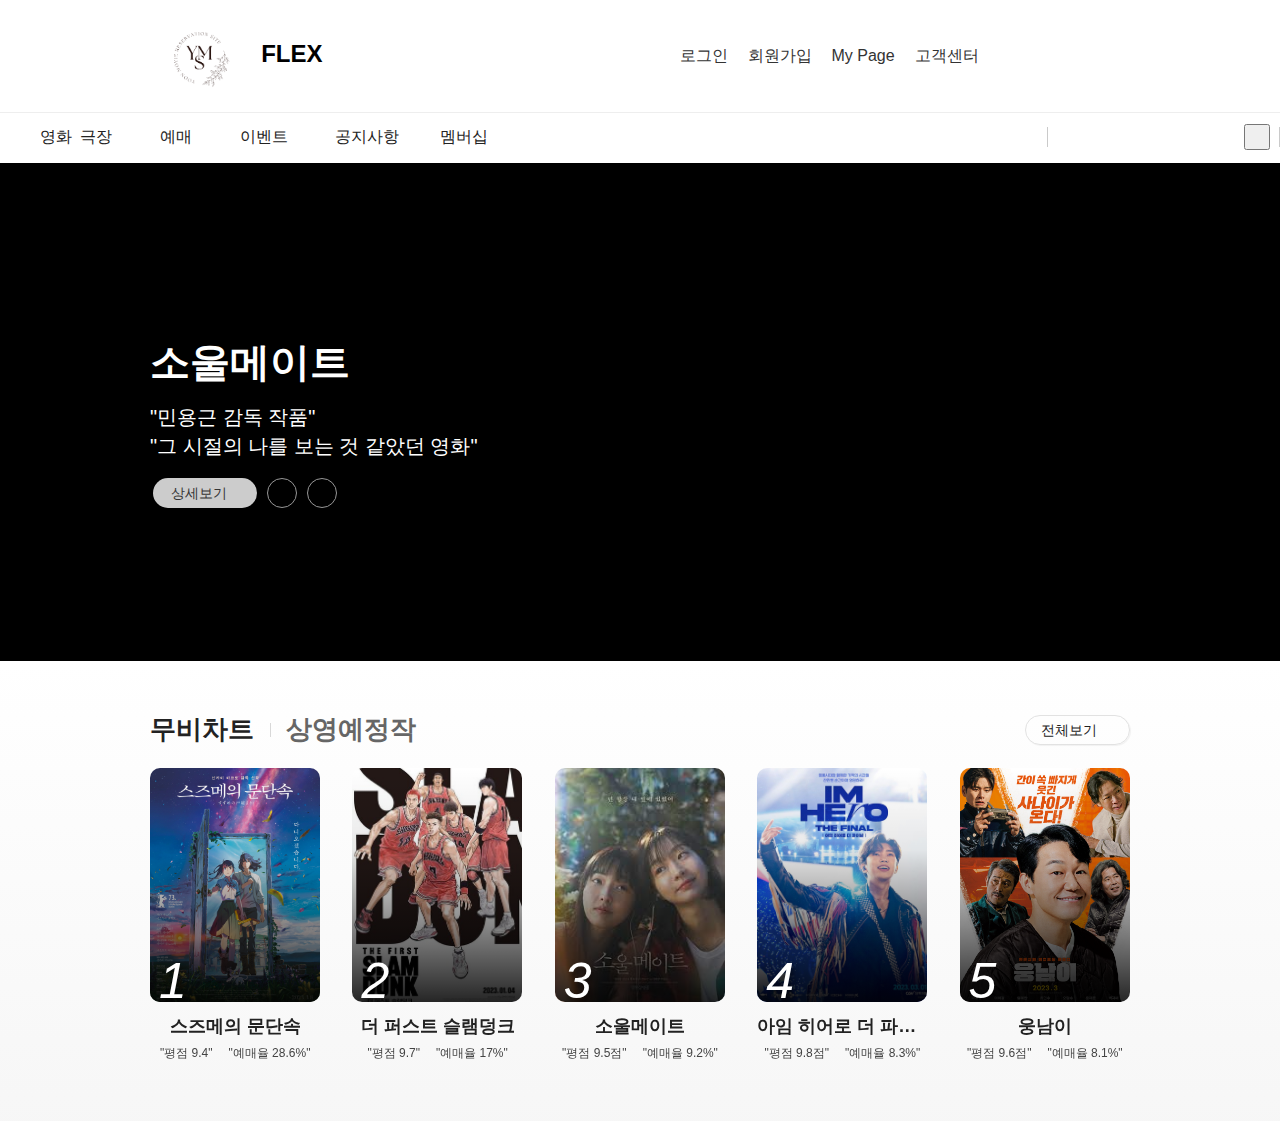
==== My Project.html @ 5006ddb6 "웹사이트 구축 데모" ====
<!DOCTYPE html>
<html>

<head>
  <meta charset="UTF-8">
  <title>movie</title>
  <link rel="stylesheet" href="./css/header.css">
  <link rel="stylesheet" href="./css/nav.css">
  <link rel="stylesheet" href="./css/mainpage.css">
</head>

<body>
  <div class="header">
    <div class="header_content">
      <div class="content">
        <h1 onclick>
          <a href="index.html">
            <img src="./img/영화관 로고.png" alt="영화관 로고">
          </a>
          <span>FLEX</span>
        </h1>
        <ul class="user_info">
          <li><a href="loginpage.html">로그인</a></li>
          <li><a href="#">회원가입</a></li>
          <li><a href="#">My Page</a></li>
          <li><a href="#">고객센터</a></li>
        </ul>
      </div>
    </div>
    <div class="nav" style="left: 0px;">
      <div class="contents">
        <h1><a href="/" tabindex="-1">
          </a>
        </h1>
        <ul>
          <li>
            <h2><a href="movies.html">영화</a></h2>
          </li>
          <li>
            <h2><a href="theaters.html">극장</a></h2>
          </li>
          <li>
            <h2><a href="reservation.html">예매</a></h2>
          </li>
          <li>
            <h2><a href="event.html">이벤트</a></h2>
          </li>
          <li>
            <h2><a href="notice.html">공지사항</a></h2>
          </li>
          <li>
            <h2><a href="member.html">멤버십</a></h2>
          </li>
        </ul>
        <div class="search_wrap">
          <label for="search">
            <input type="text" id="header_keyword" value>
            <input type="hidden" id="header_ad_keyword" name="header_ad_keyword">
            <button type="button" class="btn_search" id="btn_header_search">검색</button>
          </label>
        </div>
      </div>
    </div>
  </div>

  <div id="contaniner" class>
    <div id="freeview" class="MovieSelection">
      <div class="contents">
        <div class="video_wrap">
          <video autoplay muted>
            <source src="./video/86884_212707_1200_128_960_540.mp4" type="video/mp4">
          </video>
          <strong id="movie name" class="Movie_title">소울메이트</strong>
          <span id="movie actor" class="Movie_txt">
            "민용근 감독 작품"
            <br>
            "그 시절의 나를 보는 것 같았던 영화"
          </span>
          <div class="Movie_controller">
            <a href="#" id="movie_url" class="btn_view">상세보기</a>
            <a href="#none" id="movie_stop" class="btn_stop">Stop</a>
            <a href="#none" id="movie_sound" class="btn_sound">Sound</a>
          </div>
        </div>
      </div>
    </div>

    <div class="movie_chart_wrap">
      <div class="contents">
        <div class="movie_chart_btn">
          <div class="chart_btn">
            <h3><a href="#none" class="active" id="btn_movie">무비차트</a>
            </h3>
            <h3><a href="#none" id="btn_reser_movie">상영예정작</a>
            </h3>
          </div>
          <a href="movies.html" id="btn_all_movie" class="btn_allview">전체보기</a>
        </div>
        <div class="swiper moviechart_list swiper-container-initalized swiper-container-horizontal" id="moviechart_list" style="display: block;">
          <div class="swiper_chart" style="transform: translate3d(0px, 0px, 0px); transition-duration: 0ms;">
            <div class="swiper-slide" style="width: 170.4px; margin-right: 32px;">
              <div class="img_wrap" data-scale="false">
                <img src="./img/3a684ccaeb7aeac8e3f060ffe7249f7fe039443a.jpg" alt="스즈메의 문단속" onerror="errorImg(this)">
                <div class="short_chart_btn">
                  <a href="#" onclick="gaEventLog('PC_메인', '무비차트_예매하기', '스즈메의 문단속')" class="btn_detail">상세보기</a>
                  <a href="#" onclick="gaEventLog('PC_메인', '무비차트_예매하기', '스즈메의 문단속')" class="btn_ticketing">예매하기</a>
                </div>
              </div>
              <div class="short_chart_info">
                <strong class="movie_name">스즈메의 문단속</strong>
                <span>
                  "평점 9.4"
                </span>
                <span>
                  "예매율 28.6%"
                </span>
              </div>
            </div>
            <div class="swiper-slide" style="width: 170.4px; margin-right: 32px;">
              <div class="img_wrap" data-scale="false">
                <img src="./img/더_퍼스트_슬램덩크_포스터.jpg" alt="더 퍼스트 슬램덩크" onerror="errorImg(this)">
                <div class="short_chart_btn">
                  <a href="#" onclick="gaEventLog('PC_메인', '무비차트_예매하기', '더 퍼스트 슬램덩크')" class="btn_detail">상세보기</a>
                  <a href="#" onclick="gaEventLog('PC_메인', '무비차트_예매하기', '더 퍼스트 슬램덩크')" class="btn_ticketing">예매하기</a>
                </div>
              </div>
              <div class="short_chart_info">
                <strong class="movie_name">더 퍼스트 슬램덩크</strong>
                <span>
                  "평점 9.7"
                </span>
                <span>
                  "예매율 17%"
                </span>
              </div>
            </div>
            <div class="swiper-slide" style="width: 170.4px; margin-right: 32px;">
              <div class="img_wrap" data-scale="false">
                <img src="./img/소울메이트.jpg" alt="소울메이트" onerror="errorImg(this)">
                <div class="short_chart_btn">
                  <a href="#" onclick="gaEventLog('PC_메인', '무비차트_예매하기', '소울메이트')" class="btn_detail">상세보기</a>
                  <a href="#" onclick="gaEventLog('PC_메인', '무비차트_예매하기', '소울메이트')" class="btn_ticketing">예매하기</a>
                </div>
              </div>
              <div class="short_chart_info">
                <strong class="movie_name">소울메이트</strong>
                <span>
                  "평점 9.5점"
                </span>
                <span>
                  "예매율 9.2%"
                </span>
              </div>
            </div>
            <div class="swiper-slide" style="width: 170.4px; margin-right: 32px;">
              <div class="img_wrap" data-scale="false">
                <img src="./img/아임 히어로.jpg" alt="아임 히어로 더 파이널" onerror="errorImg(this)">
                <div class="short_chart_btn">
                  <a href="#" onclick="gaEventLog('PC_메인', '무비차트_예매하기', '아임 히어로 더 파이널')" class="btn_detail">상세보기</a>
                  <a href="#" onclick="gaEventLog('PC_메인', '무비차트_예매하기', '아임 히어로 더 파이널')" class="btn_ticketing">예매하기</a>
                </div>
              </div>
              <div class="short_chart_info">
                <strong class="movie_name">아임 히어로 더 파이널</strong>
                <span>
                  "평점 9.8점"
                </span>
                <span>
                  "예매율 8.3%"
                </span>
              </div>
            </div>
            <div class="swiper-slide" style="width: 170.4px; margin-right: 32px;">
              <div class="img_wrap" data-scale="false">
                <img src="./img/웅남이.jpg" alt="웅남이" onerror="errorImg(this)">
                <div class="short_chart_btn">
                  <a href="#" onclick="gaEventLog('PC_메인', '무비차트_예매하기', '웅남이')" class="btn_detail">상세보기</a>
                  <a href="#" onclick="gaEventLog('PC_메인', '무비차트_예매하기', '웅남이')" class="btn_ticketing">예매하기</a>
                </div>
              </div>
              <div class="short_chart_info">
                <strong class="movie_name">웅남이</strong>
                <span>
                  "평점 9.6점"
                </span>
                <span>
                  "예매율 8.1%"
                </span>
              </div>
            </div>
          </div>
        </div>
      </div>
    </div>
  </div>



  <footer>
    <!-- 웹 페이지 하단에 추가 정보나 저작권 등을 포함할 수 있는 푸터 영역 -->
  </footer>
</body>

</html>
---- css/header.css ----
.header {
  position: relative;
  z-index: 101;
}

.header_content {
  border-bottom: 1px solid #eee;
  background-color: #fff; /* 배경색 지정 */
}

.header_content .content {
  display: flex;
  justify-content: space-between;
  padding: 30px 6px 25px 5;
  background-color: #fff;
}

.header .content {
  width: 991px;
  height: 112px;
  margin: 0 auto;
  align-items: center;
}


.header .content h1 {
  font-size: 24px;
  font-weight: bold;
  margin: 0;
}

.header .content h1 a {
  display: inline-block;
  vertical-align: middle;
}

.header .content h1 a span {
  width: 157.91px;
  height: 24px;
  font-size: 16px;
  font-weight: normal;
}

.header .content h1 a img{
  display: block;
  width: 110px;
  height: 110px;
  object-fit: contain;
}
.header .user_info {
  width: 456px;
  height: 57px;
  list-style: none;
  margin: 0;
  padding: 0;
  display: flex;
  float: right;
  align-items: center;
}

.header .user_info li {
  margin-left: 20px;
}

.header .user_info li:first-child {
  margin-left: 0;
}

.header .user_info li a {
  color: #333;
  text-decoration: none;
  font-size: 16px;
}

html, body, div, span, applet, object, iframe, h1, h2, h3, h4, h5, h6, p, blockquote, pre, a, abbr, acronym, address, big, cite, code, del, dfn, em, font, img, ins, kbd, q, s, samp, small, strike, strong, sub, sup, tt, var, dl, dt, dd, ol, ul, li, fieldset, form, label, legend, table, caption, tbody, tfoot, thead, tr, th, td {
  font-family: 'Noto Sans KR', 'CJONLYONENEW', '맑은 고딕', '돋움', Dotum, sans-serif;
  font-size: 100%;
  margin: 0;
  padding: 0;
  border: 0;
  vertical-align: baseline;
  word-break: break-all;
}

video {
    object-fit: contain;
    overflow-clip-margin: content-box;
    overflow: clip;
}

ul {
    display: block;
    list-style-type: disc;
    margin-block-start: 1em;
    margin-block-end: 1em;
    margin-inline-start: 0px;
    margin-inline-end: 0px;
    padding-inline-start: 40px;
}
---- css/nav.css ----
.nav {
  top: 113px;
  left: 0;
  width: 100%;
  height: 40px;
  padding: 5px 0;
  background-color: #fff;
}

.nav .contents {

  position: relative;

}

.nav h1 {
  display: none;
}

.nav ul {
  display: inline-flex;
  list-style: none;
}

.nav ul li {
  width: 162px;
  height: 40px;
  padding: 20px 0;
}

li{
  text-align: -webkit-match-parent;
  display: list-item;
}

.nav ul li:first-child {
  width: 137px;
}

.nav ul li h2 {
  position: absolute;
  top: 7px;
}

.nav ul li:nth-child(2) h2 {
  left: 80px;
}

.nav ul li:nth-child(3) h2 {
  left: 160px;
}

.nav ul li:nth-child(4) h2 {
  left: 240px;
}

.nav ul li:nth-child(5) h2 {
  left: 335px;
}

.nav ul li:nth-child(6) h2 {
  left: 440px;
}

.nav ul li h2 a {
  color: #222;
  text-decoration: none;
  font-size: 16px;
  font-weight: 500;
  line-height: 1.500em;
}

.nav .search_wrap {
  display: inline-flex;
  position: absolute;
  right: 0;
  top: 7px;
  padding: 0 36px 0 10px;
  align-items: center;
}

label {
  cursor: default;
}

.search_wrap::before{
  content: "";
  position: absolute;
  left: 0;
  top: 2px;
  width: 1px;
  height: 20px;
  background-color: #cacaca;
}

.nav .search_wrap label {
  display: block;
}

input[type="text"]{
  display: inline-block;
}

.nav .search_wrap input[type="text"] {
  width: 180px;
  height: auto;
  padding: 0 0 0 7px;
  font-size: 16px;
  color: #222;
  line-height: 1.500em;
  border: none;
}

input[type="hidden" i] {
  appearance: none;
  background-color: initial;
  cursor: default;
  display: none !important;
  padding: initial;
  border: initial;
}

.search_wrap .btn_search {
  display: block;
  position: absolute;
  right: 10px;
  top: -1px;
  width: 26px;
  height: 26px;
  font-size: 0;
  line-height: 0;
}

.search_wrap::after{
  content: "";
  position: absolute;
  right: 0;
  top: 2px;
  width: 1px;
  height: 20px;
  background-color: #cacaca;
}
---- css/mainpage.css ----
#contaniner{
    position: relative;
    width: 100%;
    z-index: 7;
}

.MovieSelection{
    position: relative;
    height: 498px;
    background-color: #000;
}

#contaniner .contents{
    width: 980px;
    height: 100%;
    margin: 0 auto;
}

.MovieSelection .contents .video_wrap {
    overflow: hidden;
    position: relative;
    width: 100%;
    height: 100%;
}

.MovieSelection .contents .video_wrap video {
    position: relative;
    width: 100%;
    height: 100%;
    transform: scale(1.35);
    z-index: 1;
}

.MovieSelection .contents .Movie_title{
    position: absolute;
    top: 170px;
    left: 0;
    font-weight: 700;
    font-size: 40px;
    color: #fff;
    line-height: 1.450em;
    text-shadow: 2px 2px 4px rgba(0, 0, 0, 0.72);
    z-index: 2;
    pointer-events: none;
}

.MovieSelection .contents .Movie_txt{
    overflow: hidden;
    position: absolute;
    top: 240px;
    left: 0;
    max-width: 100%;
    font-size: 20px;
    color: #fff;
    line-height: 1.450em;
    text-overflow: ellipsis;
    z-index: 3;
    pointer-events: none;
}

.MovieSelection .contents .Movie_controller{
    display: inline-flex;
    position: absolute;
    top: 315px;
    left: 3px;
    z-index: 4;
}

.MovieSelection .contents .Movie_controller .btn_view{
    display: block;
    padding: 5px 30px 5px 18px;
    font-size: 14px;
    color: #343434;
    line-height: 1.429em;
    background: rgba(255, 255, 255, 0.8) url(C:/dev/Python/movie/img/화살표.png) calc(100% - 11px) center/8px 13px scroll no-repeat;
    border-radius: 15px;
}

.MovieSelection .contents .Movie_controller .btn_stop{
    display: block;
    margin-left: 10px;
    width: 28px;
    height: 28px;
    font-size: 0;
    background: transparent url(C:/dev/Python/movie/img/재생.jpg) center/18px scroll no-repeat;
    border: 1px solid #979797;
    border-radius: 50%;
}

.MovieSelection .contents .Movie_controller .btn_sound{
    display: block;
    margin-left: 10px;
    width: 28px;
    height: 28px;
    font-size: 0;
    background: transparent;
    border: 1px solid #979797;
    border-radius: 50%;
}

.movie_chart_wrap{
    clear: none;
    float: none;
    background-image: linear-gradient(to bottom, rgba(255, 255, 255, 1), rgba(232, 232, 232, 0.37));
}

.movie_chart_wrap .contents{
    overflow: hidden;
    padding: 50px 30px 60px;
}

.movie_chart_btn{
    display: flex;
    align-items: center;
    justify-content: space-between;
    margin-bottom: 20px;
}

.movie_chart_btn .chart_btn{
    display: inline-flex;
}

.movie_chart_btn .chart_btn h3{
    height: auto;
    margin: 0;
    line-height: 1em;
    background-image: none;
}

.movie_chart_btn .chart_btn h3 a.active {
    font-weight: 700;
    color: #222;
}

.movie_chart_btn .chart_btn h3 ~ h3{
    position: relative;
    margin-left: 32px;
}
.movie_chart_btn .chart_btn h3 ~ h3:before{
    content: '';
    display: block;
    position: absolute;
    left: -16px;
    top: 50%;
    width: 1px;
    height: 14px;
    margin-top: -7px;
    background-color: #d8d8d8;
}

.movie_chart_btn .chart_btn h3 a{
    width: 400;
    font-size: 26px;
    color: #666;
    line-height: 1.423em;
}

.movie_chart_btn .btn_allview{
    padding: 4px 32px 4px 15px;
    font-size: 14px;
    color: #222;
    line-height: 1.429em;
    background: transparent;
    border: 1px solid #e2e2e2;
    border-radius: 15px;
    box-shadow: 1px 1px 1px 0 rgba(0, 0, 0, 0.05);
}

.swiper{
    margin-left: auto;
    margin-right: auto;
    position: relative;
    overflow: hidden;
    list-style: none;
    padding: 0;
    z-index: 1;
}

.moviechart_list .swiper{
    overflow: visible;
    position: relative;
}

.moviechart_list .swiper_chart{
    counter-reset: movie-chart-counter;
}

.swiper_chart {
    position: relative;
    width: 100%;
    height: 100%;
    z-index: 1;
    display: flex;
    transition-property: transform;
    box-sizing: content-box;
}

.swiper-slide{
    flex-shrink: 0;
    width: 100%;
    height: 100%;
    position: relative;
    transition-property: transform;
}

.moviechart_list .swiper_chart .swiper-slide .img_wrap{
    overflow: hidden;
    position: relative;
    width: 170px;
    height: 234px;
    border-radius: 10px;
}

.moviechart_list .swiper_chart .swiper-slide .img_wrap:before{
    content: '';
    display: block;
    position: absolute;
    left: 0;
    top: 0;
    width: 100%;
    height: 100%;
    background-image: linear-gradient(to bottom, rgba(0,0,0,0), rgba(0,0,0,0.09) 35%, rgba(0,0,0,0.85));
    z-index: 2;
}

.moviechart_list .swiper_chart .swiper-slide .img_wrap img{
    z-index: 1;
}

.img_wrap > img{
    position: absolute;
    left: 0;
    top: 50%;
    width: 100%;
    height: 100%;
    object-fit: cover;
    transform: translate(0, -50%);
}

.moviechart_list .swiper_chart .swiper-slide .img_wrap .short_chart_btn{
    display: none;
}

a {
    color: inherit;
    text-decoration: none;
}

.moviechart_list .swiper_chart .swiper-slide .img_wrap:after{
    content: counter(movie-chart-counter);
    counter-increment: movie-chart-counter;
    position: absolute;
    left: 9px;
    bottom: -4px;
    font-weight: 400;
    font-size: 50px;
    font-style: italic;
    color: #fff;
    line-height: 1em;
    z-index: 3;
    text-shadow: 2px 5px 5px rgba(0, 0, 0, 0.45);
}

.moviechart_list .swiper_chart .swiper-slide .short_chart_info{
    display: flex;
    flex-wrap: wrap;
    justify-content: center;
}

.moviechart_list .swiper_chart .swiper-slide .short_chart_info .movie_name{
    display: block;
    flex-basis: 100%;
    overflow: hidden;
    margin-top: 14px;
    font-size: 18px;
    color: #222;
    line-height: 1.167em;
    text-align: center;
    text-overflow: ellipsis;
    white-space: nowrap;
}

.moviechart_list .swiper_chart .swiper-slide .short_chart_info > span{
    display: block;
    float: left;
    margin-top: 9px;
    font-size: 12px;
    color: #444;
    line-height: 1.214em;
}

.moviechart_list .swiper_chart .swiper-slide .short_chart_info > span ~ span {
    position: relative;
    padding-left: 16px;
}
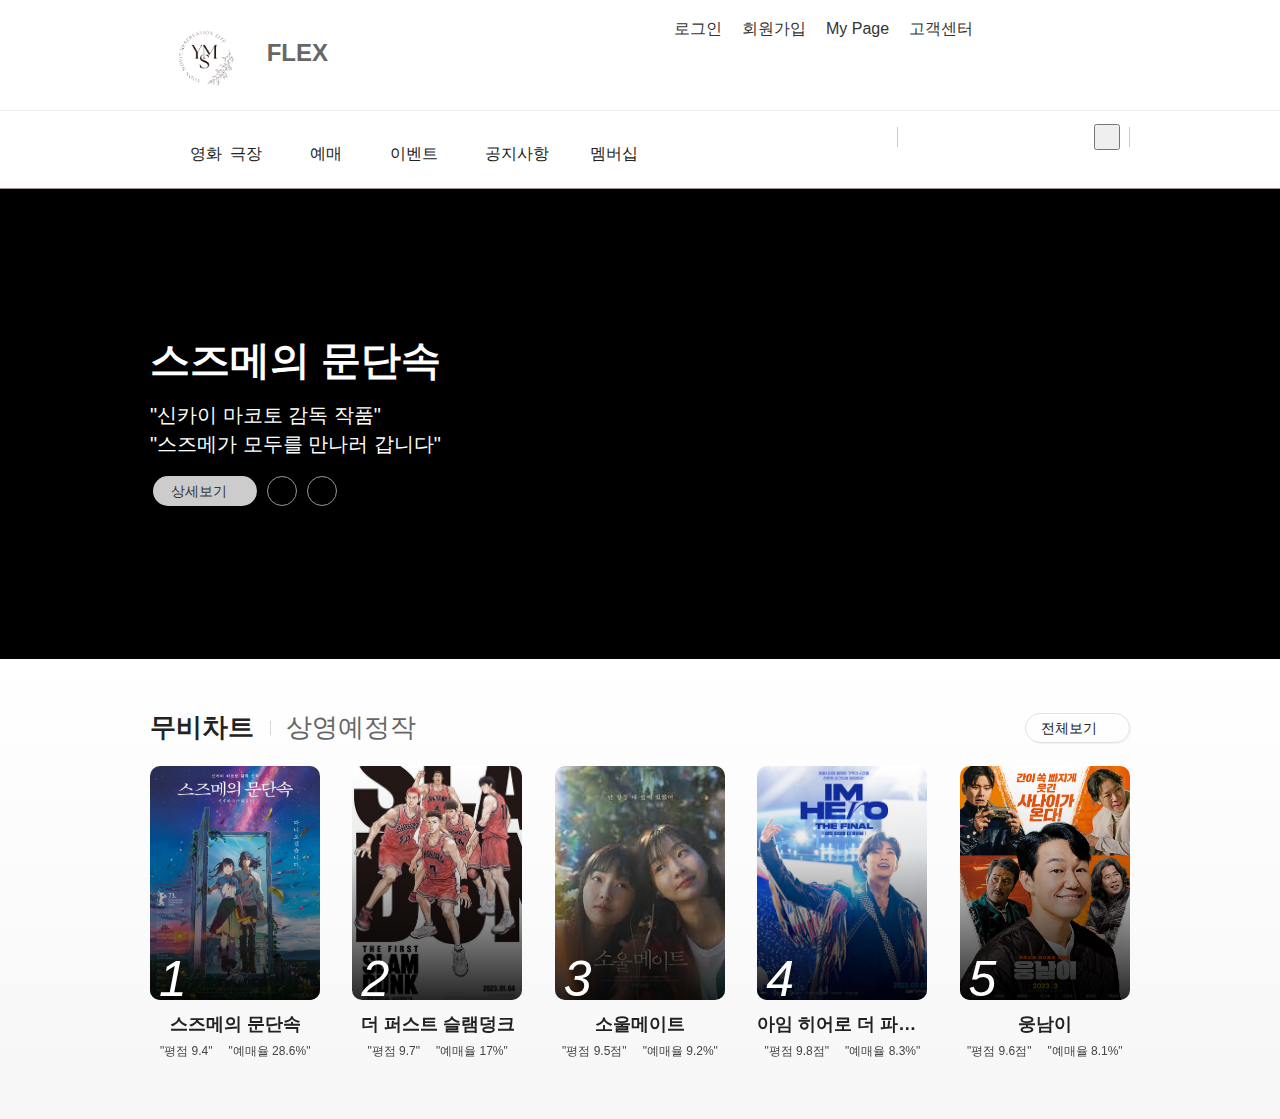
==== commit 8272631a: "4.4 추가" ====
--- a/My Project.html
+++ b/My Project.html
@@ -4,6 +4,7 @@
 <head>
   <meta charset="UTF-8">
   <title>movie</title>
+  <link rel="stylesheet" href="./css/body.css">
   <link rel="stylesheet" href="./css/header.css">
   <link rel="stylesheet" href="./css/nav.css">
   <link rel="stylesheet" href="./css/mainpage.css">
@@ -12,7 +13,7 @@
 <body>
   <div class="header">
     <div class="header_content">
-      <div class="content">
+      <div class="contents">
         <h1 onclick>
           <a href="index.html">
             <img src="./img/영화관 로고.png" alt="영화관 로고">
@@ -27,7 +28,7 @@
         </ul>
       </div>
     </div>
-    <div class="nav" style="left: 0px;">
+    <div class="nav">
       <div class="contents">
         <h1><a href="/" tabindex="-1">
           </a>
@@ -68,13 +69,13 @@
       <div class="contents">
         <div class="video_wrap">
           <video autoplay muted>
-            <source src="./video/86884_212707_1200_128_960_540.mp4" type="video/mp4">
+            <source src="./video/86815_212072_1200_128_960_540.mp4" type="video/mp4">
           </video>
-          <strong id="movie name" class="Movie_title">소울메이트</strong>
+          <strong id="movie name" class="Movie_title">스즈메의 문단속</strong>
           <span id="movie actor" class="Movie_txt">
-            "민용근 감독 작품"
+            "신카이 마코토 감독 작품"
             <br>
-            "그 시절의 나를 보는 것 같았던 영화"
+            "스즈메가 모두를 만나러 갑니다"
           </span>
           <div class="Movie_controller">
             <a href="#" id="movie_url" class="btn_view">상세보기</a>
--- a/css/body.css
+++ b/css/body.css
@@ -0,0 +1,31 @@
+body {
+    display: block;
+    margin: 8px;
+}
+
+html, body, div, span, applet, object, iframe, h1, h2, h3, h4, h5, h6, p, blockquote, pre, a, abbr, acronym, address, big, cite, code, del, dfn, em, font, img, ins, kbd, q, s, samp, small, strike, strong, sub, sup, tt, var, dl, dt, dd, ol, ul, li, fieldset, form, label, legend, table, caption, tbody, tfoot, thead, tr, th, td {
+    font-family: 'Noto Sans KR', 'CJONLYONENEW', '맑은 고딕', '돋움', Dotum, sans-serif;
+    font-size: 100%;
+    margin: 0;
+    padding: 0;
+    border: 0;
+    vertical-align: baseline;
+    word-break: break-all;
+}
+
+body {
+    line-height: 1;
+    color: black;
+}
+
+html, body {
+    height: 100%;
+}
+
+body, input, textarea, select, button, table {
+    font-size: 13px;
+    line-height: 1.2;
+    color: #666;
+    font-family: 'Noto Sans KR', 'CJONLYONENEW', '맑은 고딕', '돋움', Dotum, sans-serif;
+    font-weight: 400;
+}--- a/css/header.css
+++ b/css/header.css
@@ -4,44 +4,43 @@
 }
 
 .header_content {
+  margin-bottom: 50px;
   border-bottom: 1px solid #eee;
   background-color: #fff; /* 배경색 지정 */
 }
 
-.header_content .content {
+.header_content .contents {
   display: flex;
   justify-content: space-between;
   padding: 30px 6px 25px 5;
   background-color: #fff;
 }
 
-.header .content {
-  width: 991px;
-  height: 112px;
+.header .contents {
+  width: 980px;
   margin: 0 auto;
-  align-items: center;
 }
 
 
-.header .content h1 {
+.header .contents h1 {
   font-size: 24px;
   font-weight: bold;
   margin: 0;
 }
 
-.header .content h1 a {
+.header .contents h1 a {
   display: inline-block;
   vertical-align: middle;
 }
 
-.header .content h1 a span {
+.header .contents h1 a span {
   width: 157.91px;
   height: 24px;
   font-size: 16px;
   font-weight: normal;
 }
 
-.header .content h1 a img{
+.header .contents h1 a img{
   display: block;
   width: 110px;
   height: 110px;
@@ -72,16 +71,6 @@
   font-size: 16px;
 }
 
-html, body, div, span, applet, object, iframe, h1, h2, h3, h4, h5, h6, p, blockquote, pre, a, abbr, acronym, address, big, cite, code, del, dfn, em, font, img, ins, kbd, q, s, samp, small, strike, strong, sub, sup, tt, var, dl, dt, dd, ol, ul, li, fieldset, form, label, legend, table, caption, tbody, tfoot, thead, tr, th, td {
-  font-family: 'Noto Sans KR', 'CJONLYONENEW', '맑은 고딕', '돋움', Dotum, sans-serif;
-  font-size: 100%;
-  margin: 0;
-  padding: 0;
-  border: 0;
-  vertical-align: baseline;
-  word-break: break-all;
-}
-
 video {
     object-fit: contain;
     overflow-clip-margin: content-box;
@@ -96,4 +85,36 @@
     margin-inline-start: 0px;
     margin-inline-end: 0px;
     padding-inline-start: 40px;
-}+}
+
+h1, h2, h3, h4, h5, h6 {
+  font-weight: 500;
+}
+
+h1 {
+  display: block;
+  font-size: 2em;
+  margin-block-start: 0.67em;
+  margin-block-end: 0.67em;
+  margin-inline-start: 0px;
+  margin-inline-end: 0px;
+  font-weight: bold;
+}
+
+h2 {
+  display: block;
+  font-size: 1.5em;
+  margin-block-start: 0.83em;
+  margin-block-end: 0.83em;
+  margin-inline-start: 0px;
+  margin-inline-end: 0px;
+  font-weight: bold;
+}
+
+:root {
+  --swiper-theme-color: #007aff;
+}
+
+:root {
+  --swiper-navigation-size: 44px;
+}
--- a/css/nav.css
+++ b/css/nav.css
@@ -1,16 +1,25 @@
 .nav {
+  position: absolute;
+  left: 0;
   top: 113px;
-  left: 0;
   width: 100%;
-  height: 40px;
   padding: 5px 0;
   background-color: #fff;
 }
 
+.nav:before {
+  content: '';
+  display: block;
+  position: absolute;
+  left: 0;
+  bottom: 0;
+  width: 100%;
+  height: 1px;
+  background-color: #a58e8e;
+}
+
 .nav .contents {
-
   position: relative;
-
 }
 
 .nav h1 {
@@ -24,7 +33,6 @@
 
 .nav ul li {
   width: 162px;
-  height: 40px;
   padding: 20px 0;
 }
 
@@ -140,3 +148,4 @@
   height: 20px;
   background-color: #cacaca;
 }
+
--- a/css/mainpage.css
+++ b/css/mainpage.css
@@ -21,6 +21,17 @@
     position: relative;
     width: 100%;
     height: 100%;
+}
+
+.MovieSelection .contents .video_wrap::before {
+    content: '';
+    width: 100%;
+    height: 100%;
+    position: absolute;
+    left: 0;
+    top: 0;
+    background-image: linear-gradient(to right, #000 0%, rgba(0,0,0,0.25) 25%, rgba(0,0,0,0) 50%, rgba(0,0,0,0.25) 75%, #000 100%);
+    z-index: 2;
 }
 
 .MovieSelection .contents .video_wrap video {
